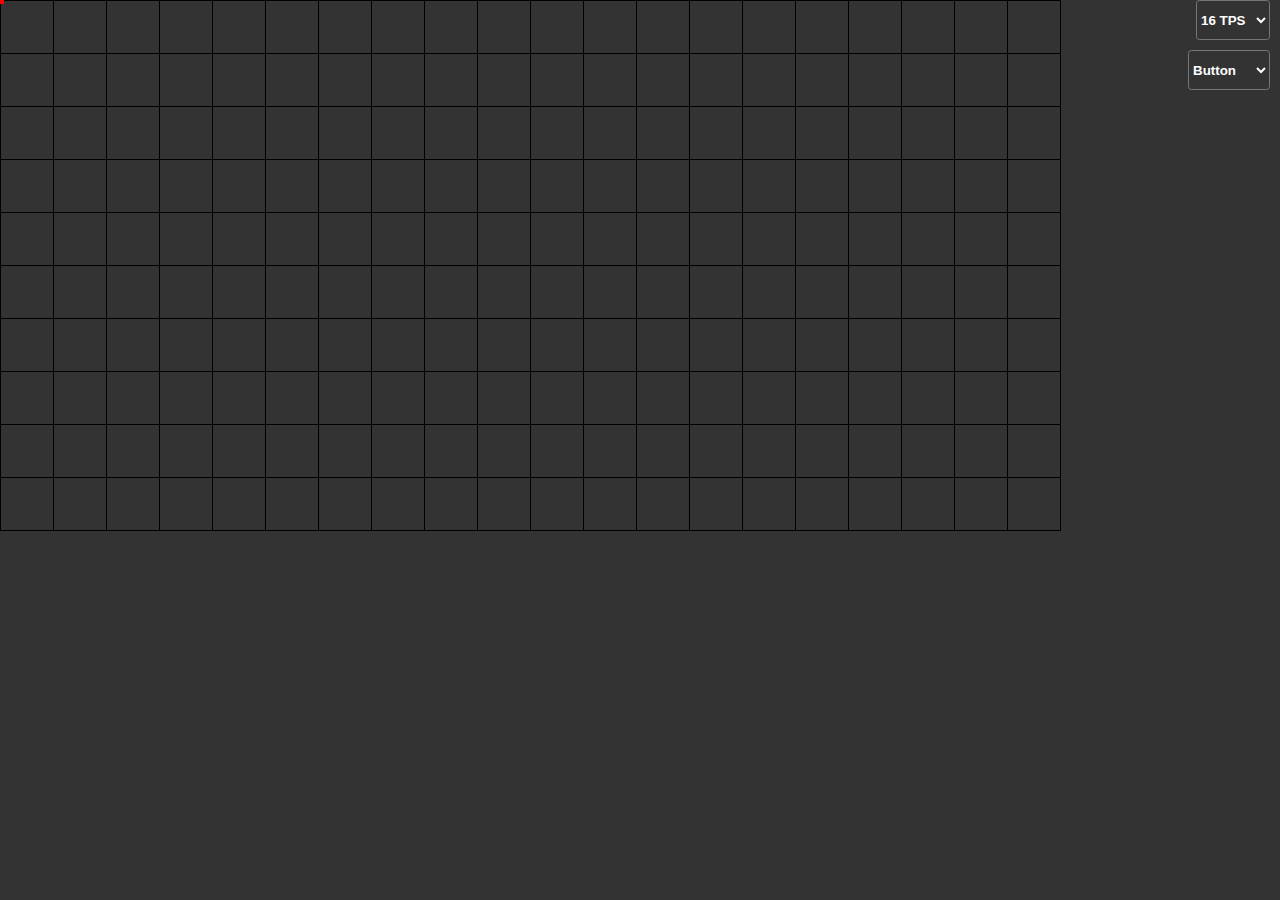
==== index.html @ a73da9c4 "Add files via upload" ====
<!DOCTYPE html>
<html>
<head>
    <link rel="stylesheet" href="styles.css">
</head>
<body>
    <select id="menu">
        <option value="Sel">Selection</option>
        <option value="And">And Gate</option>
        <option value="Or">Or Gate</option>
        <option value="Xor">Xor Gate</option>
        <option value="Nor">Nor Gate</option>
        <option value="Led">Led</option>
        <option value="Btn" selected >Button</option>
    </select>
    <select id="speed" onclick="setSpeed()">
        <option value=0>0 TPS</option>
        <option value=1>1 TPS</option>
        <option value=2>2 TPS</option>
        <option value=4>4 TPS</option>
        <option value=8>8 TPS</option>
        <option value=16 selected>16 TPS</option>
        <option value=32>32 TPS</option>
        <option value=64>64 TPS</option>
        <option value=128>128 TPS</option>
        <option value=256>256 TPS</option>
    </select>
    <div id="container">
        <svg width="500" height="500" id="svg">
        </svg>
    </div>
    <div id="shadowTable">
        <svg id="STsvg">
        </svg>
    </div>
    <div id="copyMenu" style="display: none;">
        <button onclick="moveShadowTable(event)">Copy</button>
        <button onclick="deleteSelection()">Delete</button>
        <button onclick="cancelSelection()">Cancel</button>
    </div>

    <script src="script.js" defer></script>
</body>
</html>
---- styles.css ----
body {
    margin: 0;
    padding: 0;
    background-color: #333333;
    justify-content: center;
    align-items: center;
    height: 100vh;
}

#container {
    position: absolute;
    display: table;
    border-collapse: collapse;
    background-color: #333333;
    z-index: 1;
}

#shadowTable {
    border: red solid 2px;
    position: absolute;
    display: table;
    width: auto;
    height: auto;
    border-collapse: collapse;
    background-color: #333333;
    z-index: 2;
}

td {
    border: black solid 1px;
    user-select: none;
    text-align: center;
    vertical-align: middle;
    font-size: 20px;
    color: white;
    background-color: #333333;
    overflow: hidden;
}

svg{
    position: absolute;
    height: 100%;
    width: 100%;
    pointer-events: none;
    z-index: 2;
}

rect{
    fill:blue;
    stroke:black;
    stroke-width:2;
    fill-opacity:0.1;
    stroke-opacity:1;
}

#menu{
    font-weight: bold;
    display: flex;
    height: 3em;
    border-radius: .25em;
    overflow: hidden;
    position: absolute;
    background-color: #333333;
    color: white;
    right: 10px;
    top: 50px;
    z-index: 4;
}

#speed{
    font-weight: bold;
    display: flex;
    height: 3em;
    border-radius: .25em;
    overflow: hidden;
    position: absolute;
    background-color: #333333;
    color: white;
    right: 10px;
    z-index: 4;
}

#copyMenu{
    position: absolute;
    z-index: 4;
}
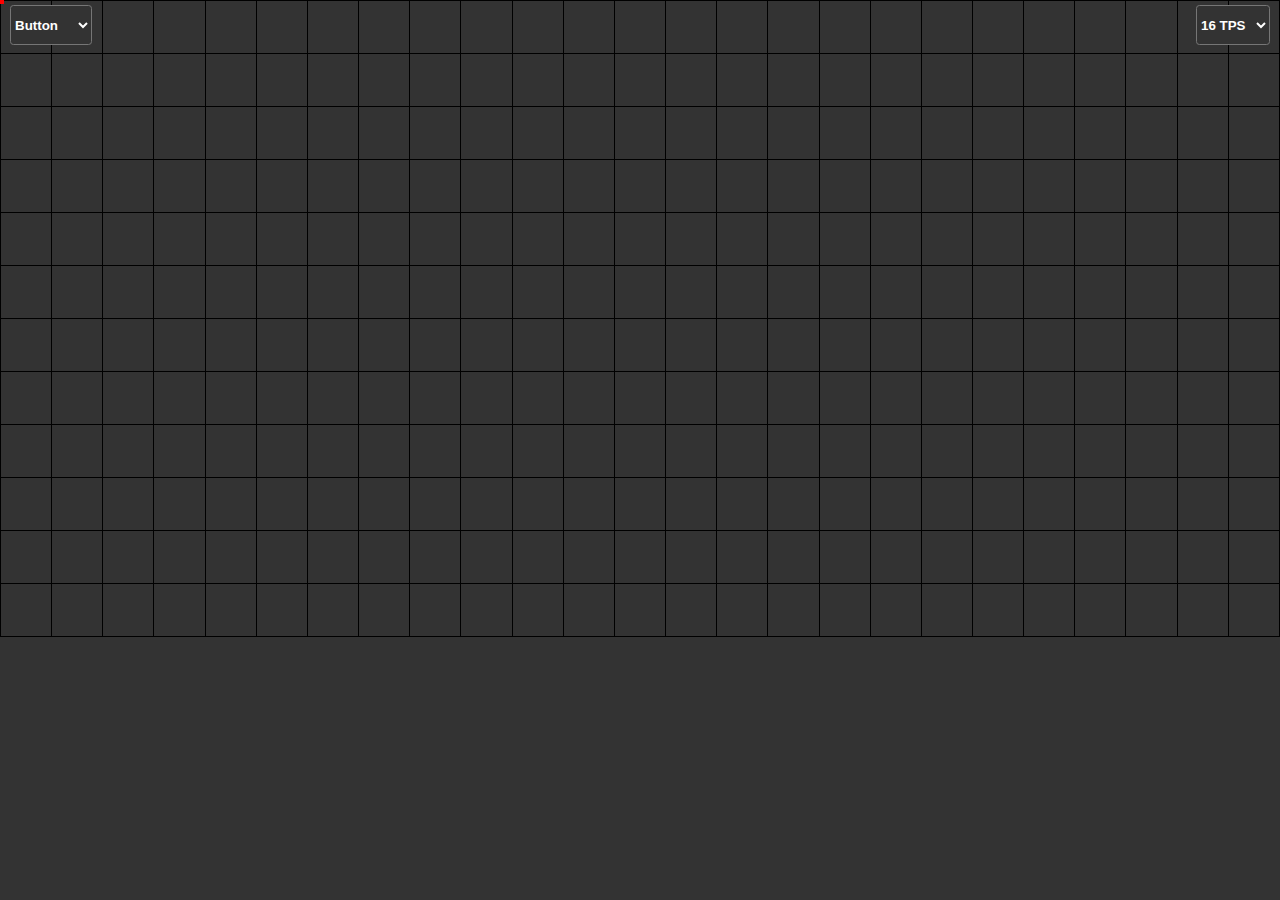
==== commit 9085e220: "new copy menu" ====
--- a/index.html
+++ b/index.html
@@ -34,9 +34,9 @@
         </svg>
     </div>
     <div id="copyMenu" style="display: none;">
-        <button onclick="moveShadowTable(event)">Copy</button>
-        <button onclick="deleteSelection()">Delete</button>
-        <button onclick="cancelSelection()">Cancel</button>
+        <button id="copyBtn" onclick="moveShadowTable(event)">Copy</button>
+        <button id="deleteBtn" onclick="deleteSelection()">Delete</button>
+        <button id="cancelBtn" onclick="cancelSelection()">Cancel</button>
     </div>
 
     <script src="script.js" defer></script>
--- a/styles.css
+++ b/styles.css
@@ -9,7 +9,7 @@
 
 #container {
     position: absolute;
-    display: table;
+    display: inline-block;
     border-collapse: collapse;
     background-color: #333333;
     z-index: 1;
@@ -39,8 +39,8 @@
 
 svg{
     position: absolute;
+    width: 100%;
     height: 100%;
-    width: 100%;
     pointer-events: none;
     z-index: 2;
 }
@@ -59,11 +59,11 @@
     height: 3em;
     border-radius: .25em;
     overflow: hidden;
-    position: absolute;
+    position: fixed;
     background-color: #333333;
     color: white;
-    right: 10px;
-    top: 50px;
+    left: 10px;
+    top: 5px;
     z-index: 4;
 }
 
@@ -73,14 +73,51 @@
     height: 3em;
     border-radius: .25em;
     overflow: hidden;
-    position: absolute;
+    position: fixed;
     background-color: #333333;
     color: white;
     right: 10px;
+    top: 5px;
     z-index: 4;
 }
 
-#copyMenu{
+#copyMenu {
     position: absolute;
     z-index: 4;
+    background-color: rgba(0, 0, 0, 0.1);
+    border: white 1px solid;
+    border-radius: 10px;
+    box-shadow: 0 4px 6px rgba(0, 0, 0, 0.1);
+    padding: 7px;
+    width: 70px;
+    font-family: 'Arial', sans-serif;
+}
+
+#copyMenu button {
+    width: 100%;
+    padding: 5px;
+    margin: 2px 0;
+    color: white;
+    border: none;
+    border-radius: 5px;
+    cursor: pointer;
+    font-size: 14px;
+    transition: background-color 0.3s ease;
+    transition: ease-in-out 0.1s;
+}
+
+#copyMenu button:hover {
+    transform: scale(1.05);
+}
+
+#deleteBtn{
+    background-color: red;
+}
+
+#copyBtn{
+    background-color: #0056b3;
+}
+
+#cancelBtn{
+    background-color: #818181;
 }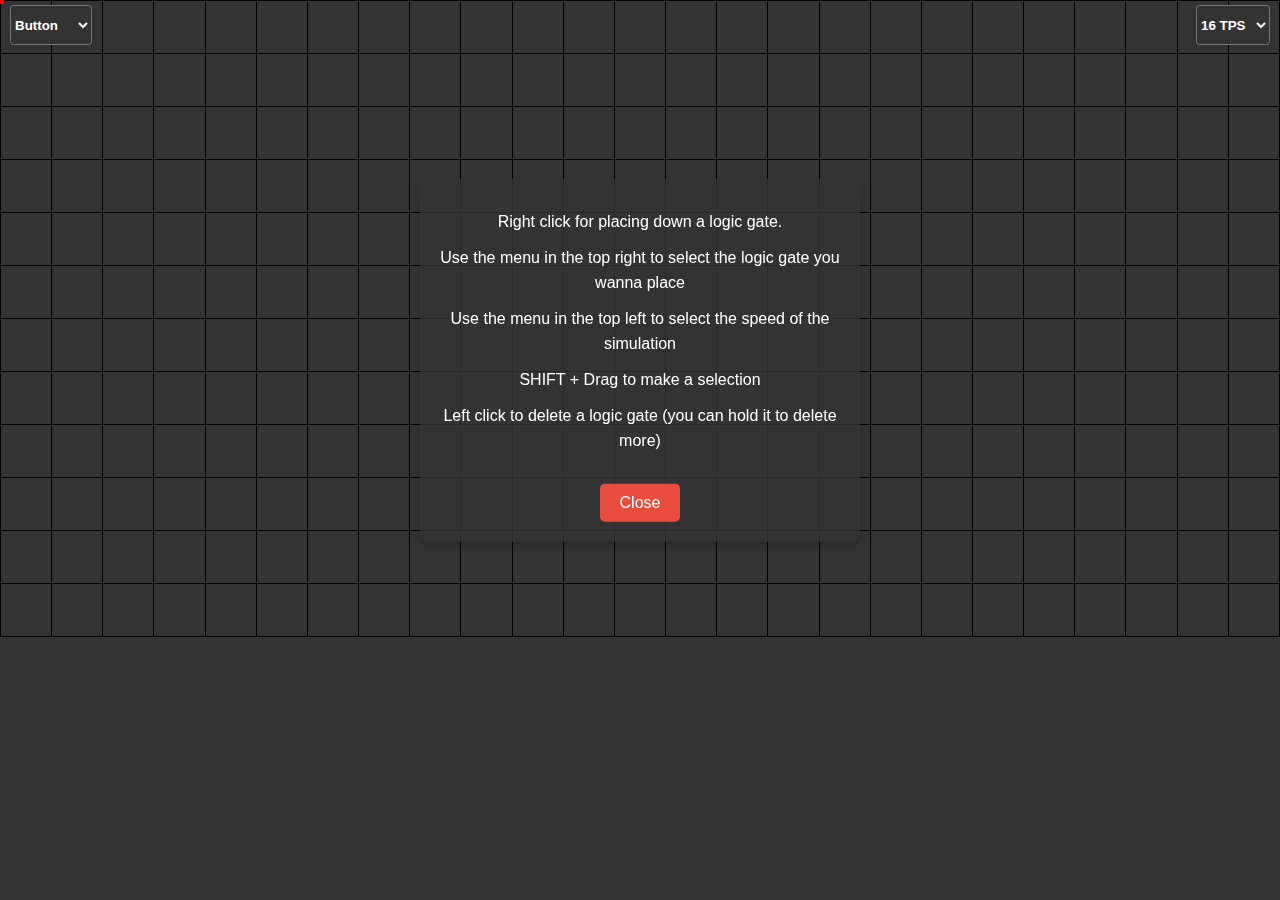
==== commit ca24a02a: "Update index.html" ====
--- a/index.html
+++ b/index.html
@@ -25,6 +25,14 @@
         <option value=128>128 TPS</option>
         <option value=256>256 TPS</option>
     </select>
+    <div id="help">
+        <p>Right click for placing down a logic gate.</p>
+        <p>Use the menu in the top right to select the logic gate you wanna place</p>
+        <p>Use the menu in the top left to select the speed of the simulation</p>
+        <p>SHIFT + Drag to make a selection</p>
+        <p>Left click to delete a logic gate (you can hold it to delete more)</p>
+        <button id="closeHelp" onclick="document.getElementById('help').style.display='none'">Close</button>
+    </div>
     <div id="container">
         <svg width="500" height="500" id="svg">
         </svg>
@@ -41,4 +49,4 @@
 
     <script src="script.js" defer></script>
 </body>
-</html>+</html>
--- a/styles.css
+++ b/styles.css
@@ -5,6 +5,43 @@
     justify-content: center;
     align-items: center;
     height: 100vh;
+}
+
+#help {
+    position: fixed;
+    top: 40%;
+    left: 50%;
+    transform: translate(-50%, -50%); /* Centra il div */
+    background-color: rgba(51, 51, 51, 0.8); /* Sfondo semi-trasparente */
+    z-index: 5;
+    color: white; /* Colore del testo */
+    padding: 20px; /* Spazio interno */
+    border-radius: 10px; /* Bordi arrotondati */
+    box-shadow: 0 4px 6px rgba(0, 0, 0, 0.2); /* Ombra */
+    width: 400px; /* Larghezza fissa */
+    text-align: center; /* Testo centrato */
+    font-family: 'Arial', sans-serif;
+}
+
+#help p {
+    margin: 10px 0;
+    line-height: 1.6;
+}
+
+#closeHelp {
+    margin-top: 20px;
+    padding: 10px 20px;
+    background-color: #e74c3c; /* Colore rosso per il pulsante */
+    color: white;
+    border: none;
+    border-radius: 5px; /* Pulsante arrotondato */
+    cursor: pointer;
+    font-size: 16px;
+    transition: background-color 0.3s ease;
+}
+
+#closeHelp:hover {
+    background-color: #c0392b; /* Colore al passaggio del mouse */
 }
 
 #container {
@@ -120,4 +157,4 @@
 
 #cancelBtn{
     background-color: #818181;
-}+}
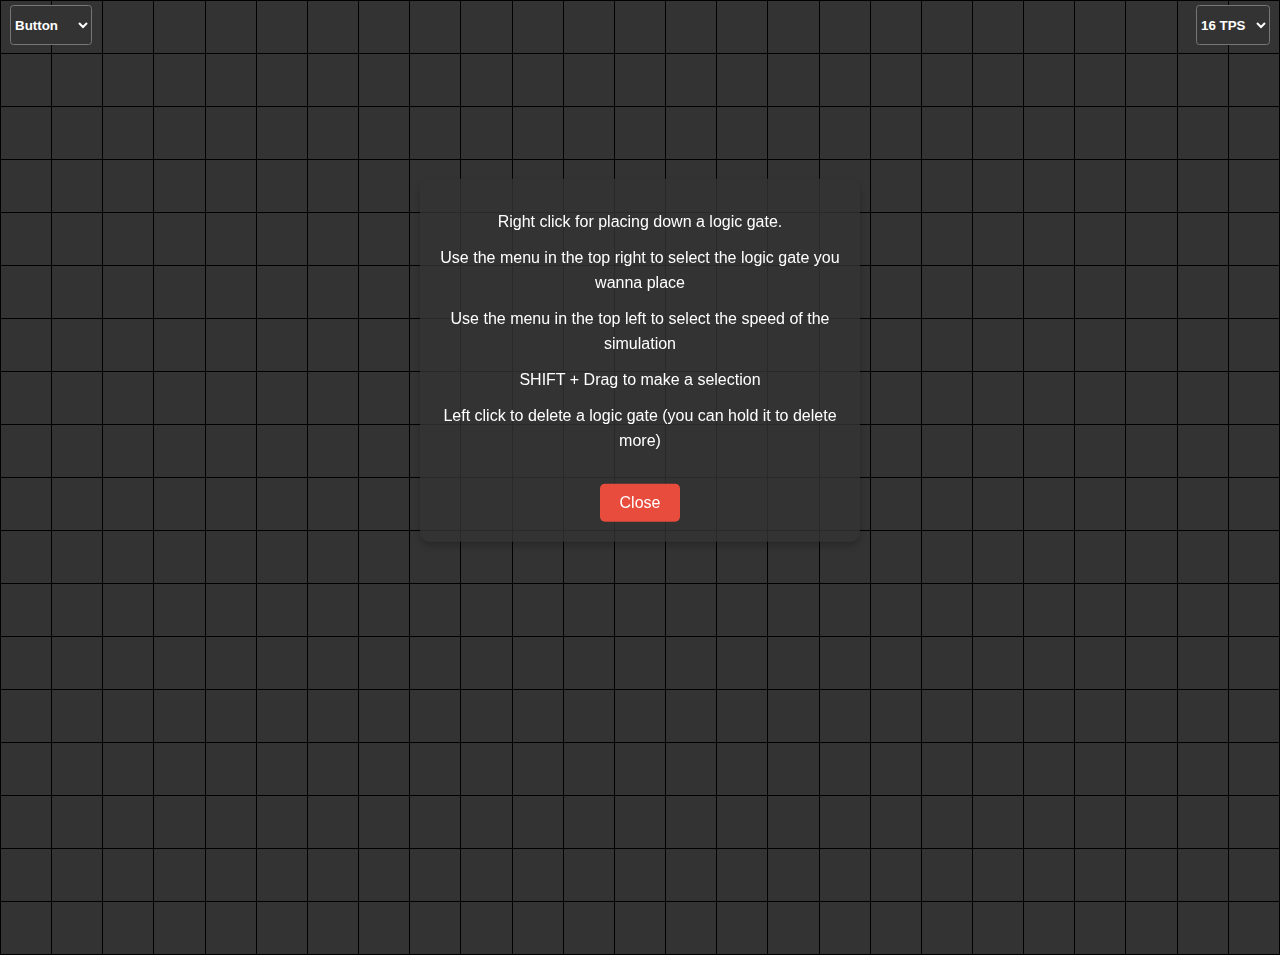
==== commit 7fbfa955: "Update index.html" ====
--- a/index.html
+++ b/index.html
@@ -33,14 +33,17 @@
         <p>Left click to delete a logic gate (you can hold it to delete more)</p>
         <button id="closeHelp" onclick="document.getElementById('help').style.display='none'">Close</button>
     </div>
-    <div id="container">
+    
+    <table id="container">
         <svg width="500" height="500" id="svg">
         </svg>
-    </div>
-    <div id="shadowTable">
+    </table>
+    
+    <table id="shadowTable">
         <svg id="STsvg">
         </svg>
-    </div>
+    </table>
+    
     <div id="copyMenu" style="display: none;">
         <button id="copyBtn" onclick="moveShadowTable(event)">Copy</button>
         <button id="deleteBtn" onclick="deleteSelection()">Delete</button>
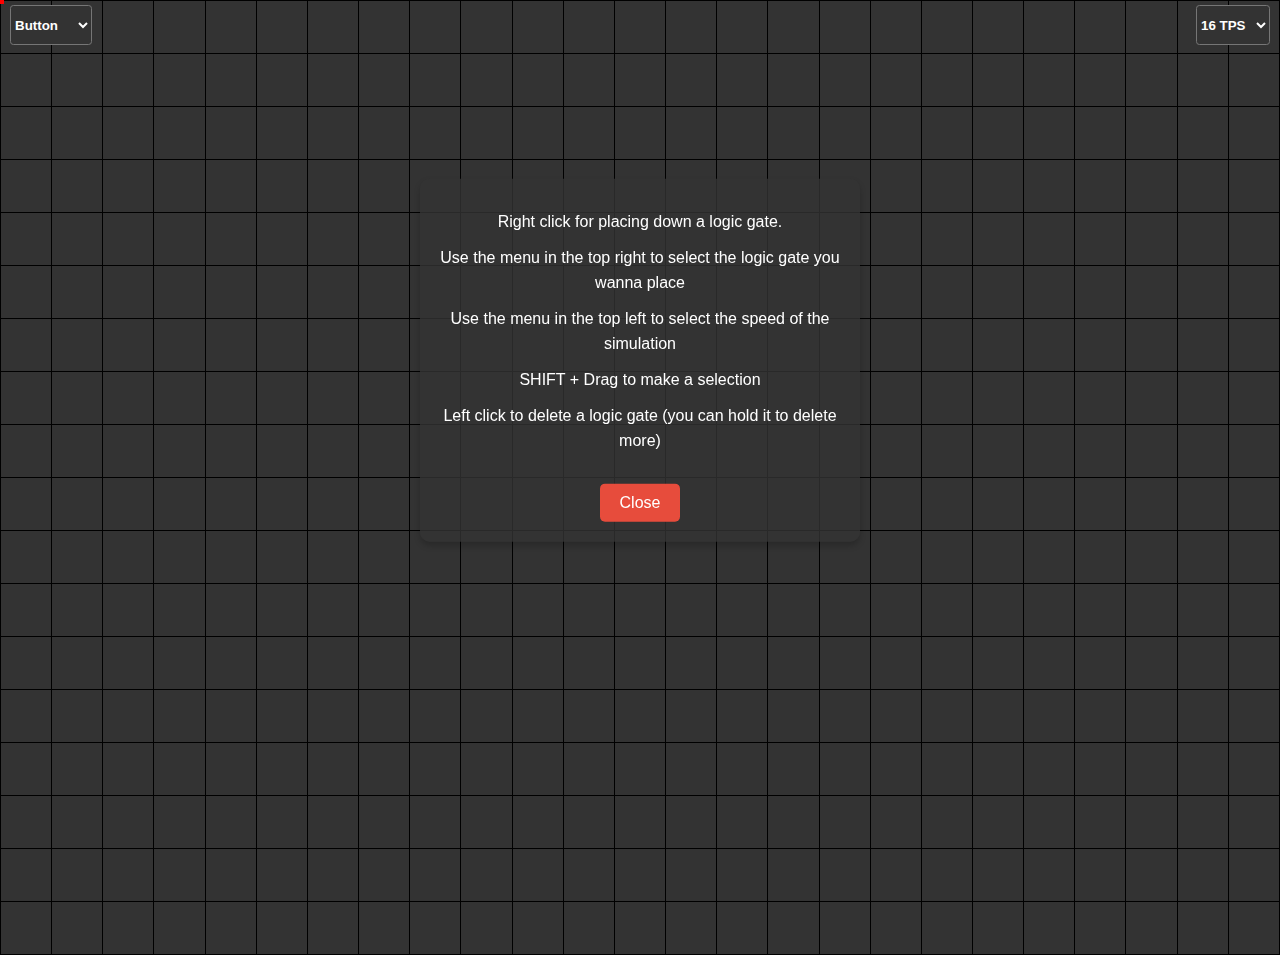
==== commit 04dd75ba: "Update index.html" ====
--- a/index.html
+++ b/index.html
@@ -34,15 +34,15 @@
         <button id="closeHelp" onclick="document.getElementById('help').style.display='none'">Close</button>
     </div>
     
-    <table id="container">
-        <svg width="500" height="500" id="svg">
+    <div id="container">
+        <svg id="svg">
         </svg>
-    </table>
+    </div>
     
-    <table id="shadowTable">
+    <div id="shadowTable">
         <svg id="STsvg">
         </svg>
-    </table>
+    </div>
     
     <div id="copyMenu" style="display: none;">
         <button id="copyBtn" onclick="moveShadowTable(event)">Copy</button>
